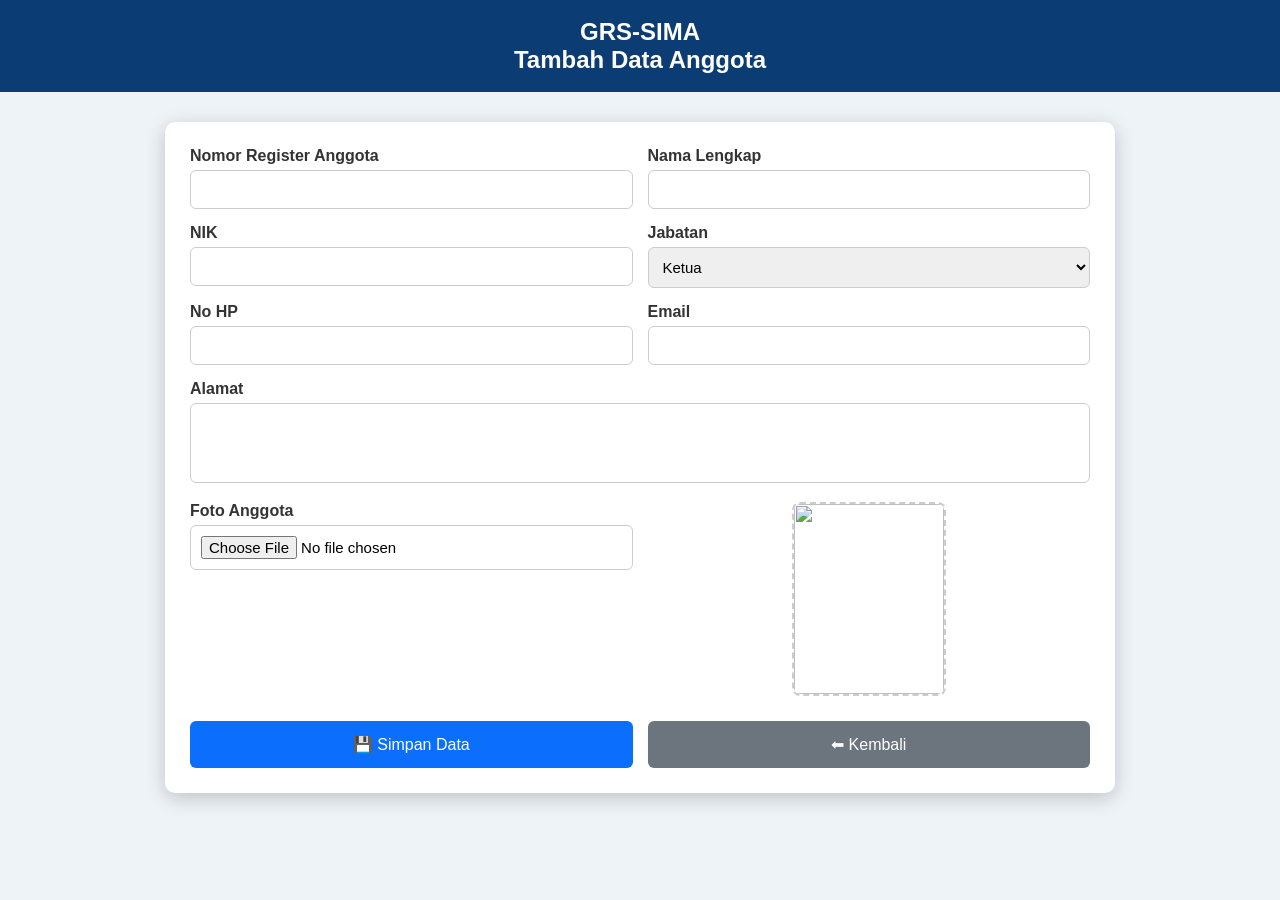
==== anggota.html @ 9936b5d3 "Add files via upload" ====
<!DOCTYPE html>
<html lang="id">
<head>

<meta charset="UTF-8">
<meta name="viewport" content="width=device-width, initial-scale=1.0">

<title>GRS-SIMA | Tambah Anggota</title>

<link rel="stylesheet" href="css/style.css">

<style>

body{
margin:0;
font-family:Arial,Helvetica,sans-serif;
background:#eef3f8;
}

.header{
background:#0B3C74;
color:white;
padding:18px;
text-align:center;
font-size:24px;
font-weight:bold;
}

.container{
width:900px;
max-width:95%;
margin:30px auto;
background:white;
border-radius:10px;
padding:25px;
box-shadow:0 5px 20px rgba(0,0,0,.2);
}

.row{
display:flex;
gap:15px;
margin-bottom:15px;
}

.col{
flex:1;
}

label{
display:block;
margin-bottom:5px;
font-weight:bold;
color:#333;
}

input,
select,
textarea{

width:100%;
padding:10px;
border:1px solid #ccc;
border-radius:6px;
box-sizing:border-box;
font-size:15px;

}

textarea{

resize:none;
height:80px;

}

.preview{

width:150px;
height:190px;
border:2px dashed #ccc;
display:flex;
align-items:center;
justify-content:center;
overflow:hidden;
margin:auto;
border-radius:8px;

}

.preview img{

width:100%;
height:100%;
object-fit:cover;

}

.button-area{

display:flex;
gap:15px;
margin-top:25px;

}

button{

flex:1;
padding:14px;
font-size:16px;
border:none;
border-radius:6px;
cursor:pointer;

}

.btn-save{

background:#0B6EFD;
color:white;

}

.btn-back{

background:#6c757d;
color:white;

}

</style>

</head>

<body>

<div class="header">

GRS-SIMA
<br>
Tambah Data Anggota

</div>

<div class="container">

<div class="row">

<div class="col">

<label>Nomor Register Anggota</label>

<input
type="text"
id="nomor">

</div>

<div class="col">

<label>Nama Lengkap</label>

<input
type="text"
id="nama">

</div>

</div>

<div class="row">

<div class="col">

<label>NIK</label>

<input
type="text"
id="nik">

</div>

<div class="col">

<label>Jabatan</label>

<select id="jabatan">

<option>Ketua</option>
<option>Wakil Ketua</option>
<option>Sekretaris</option>
<option>Bendahara</option>
<option>Koordinator</option>
<option>Anggota</option>

</select>

</div>

</div><div class="row">

<div class="col">

<label>No HP</label>

<input
type="text"
id="hp">

</div>

<div class="col">

<label>Email</label>

<input
type="email"
id="email">

</div>

</div>

<div class="row">

<div class="col">

<label>Alamat</label>

<textarea id="alamat"></textarea>

</div>

</div>

<div class="row">

<div class="col">

<label>Foto Anggota</label>

<input
type="file"
id="foto"
accept="image/*"
onchange="previewFoto(event)">

</div>

<div class="col">

<div class="preview">

<img
id="preview"
src="img/logo.png">

</div>

</div>

</div>

<div class="button-area">

<button
class="btn-save"
onclick="simpanData()">

💾 Simpan Data

</button>

<button
class="btn-back"
onclick="window.location.href='dashboard.html'">

⬅ Kembali

</button>

</div>

</div>


<script src="js/app.js"></script>

</body>
</html>
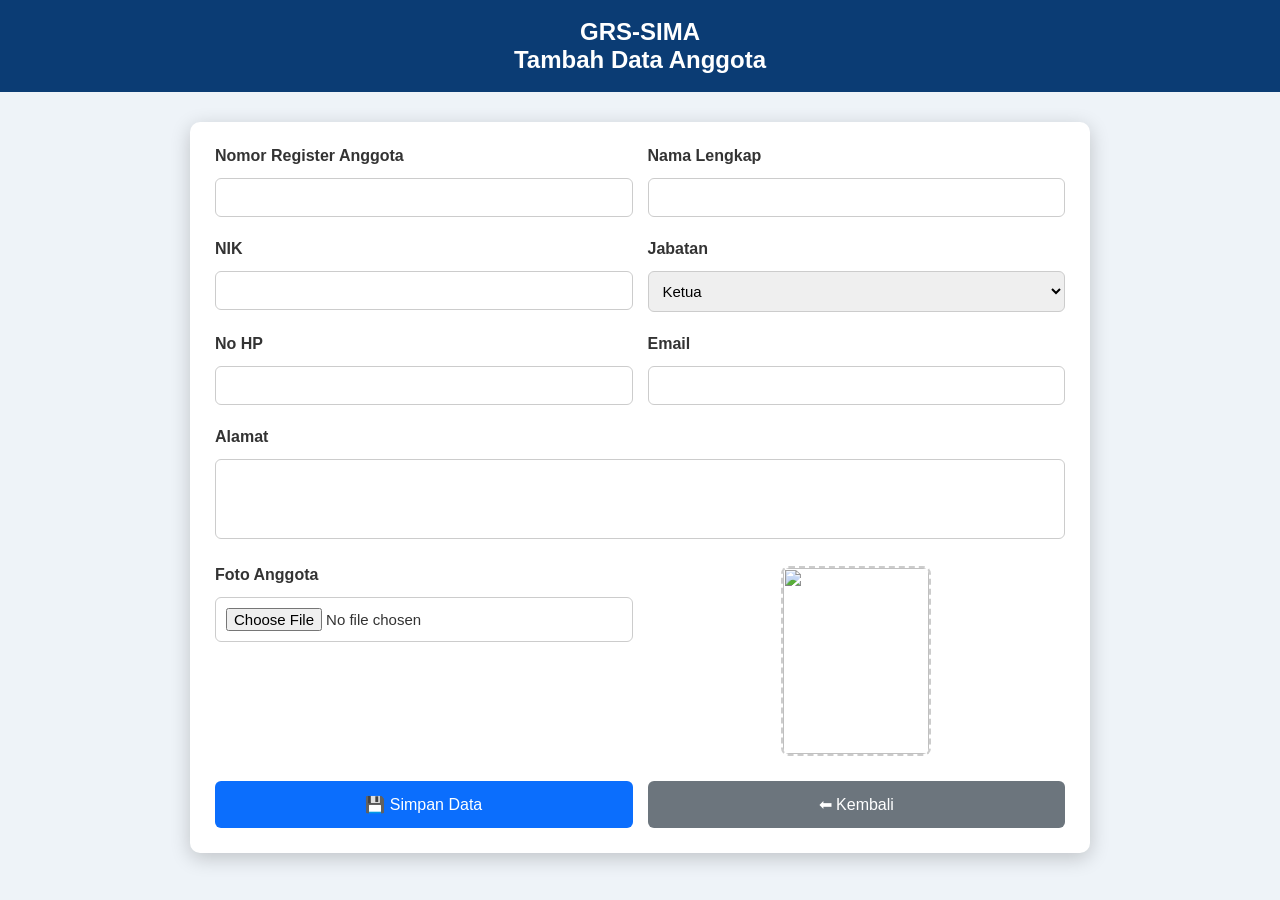
==== commit 98f6c0d0: "Update anggota.html" ====
--- a/anggota.html
+++ b/anggota.html
@@ -284,7 +284,7 @@
 </div>
 
 
-<script src="js/app.js"></script>
+<script type="module" src="js/app.js"></script>
 
 </body>
-</html>+</html>
--- a/css/style.css
+++ b/css/style.css
@@ -0,0 +1,147 @@
+*{
+    margin:0;
+    padding:0;
+    box-sizing:border-box;
+    font-family:Arial,Helvetica,sans-serif;
+}
+
+body{
+    background:#f4f6f9;
+    color:#333;
+}
+
+.header{
+    background:#0B3C74;
+    color:white;
+    padding:18px;
+    text-align:center;
+    font-size:24px;
+    font-weight:bold;
+}
+
+.container{
+    width:95%;
+    max-width:1100px;
+    margin:25px auto;
+    background:#fff;
+    padding:20px;
+    border-radius:10px;
+    box-shadow:0 2px 10px rgba(0,0,0,.15);
+}
+
+input,
+select,
+textarea{
+    width:100%;
+    padding:10px;
+    margin:8px 0;
+    border:1px solid #ccc;
+    border-radius:5px;
+}
+
+button{
+    padding:10px 18px;
+    border:none;
+    border-radius:5px;
+    cursor:pointer;
+    background:#0B6EFD;
+    color:white;
+}
+
+button:hover{
+    background:#084298;
+}
+
+table{
+    width:100%;
+    border-collapse:collapse;
+    margin-top:20px;
+}
+
+th{
+    background:#0B3C74;
+    color:white;
+    padding:10px;
+}
+
+td{
+    border:1px solid #ddd;
+    padding:10px;
+}
+
+.menu{
+    display:grid;
+    grid-template-columns:repeat(auto-fit,minmax(220px,1fr));
+    gap:20px;
+}
+
+.card{
+    background:white;
+    border-radius:10px;
+    padding:30px;
+    text-align:center;
+    box-shadow:0 2px 10px rgba(0,0,0,.15);
+    cursor:pointer;
+    transition:.3s;
+}
+
+.card:hover{
+    transform:translateY(-5px);
+    background:#0B3C74;
+    color:white;
+}
+
+a{
+    text-decoration:none;
+}
+/* ==========================
+   TEMPLATE KTA
+========================== */
+
+.kta-depan{
+    position: relative;
+    width: 340px;
+    margin: 20px auto;
+}
+
+.bg-kta{
+    width: 340px;
+    display: block;
+    border-radius: 12px;
+}
+
+.foto-kta{
+    position:absolute;
+    top:165px;
+    left:75px;
+    width:200px;
+    height:240px;
+    object-fit:cover;
+}
+
+.nama-kta{
+    position:absolute;
+    top:430px;
+    left:0;
+    width:100%;
+    text-align:center;
+    font-size:22px;
+    font-weight:bold;
+}
+
+.nomor-kta{
+    position:absolute;
+    top:468px;
+    left:0;
+    width:100%;
+    text-align:center;
+    font-size:18px;
+}
+
+.qr-kta{
+    position:absolute;
+    top:500px;
+    left:130px;
+    width:90px;
+    height:90px;
+}
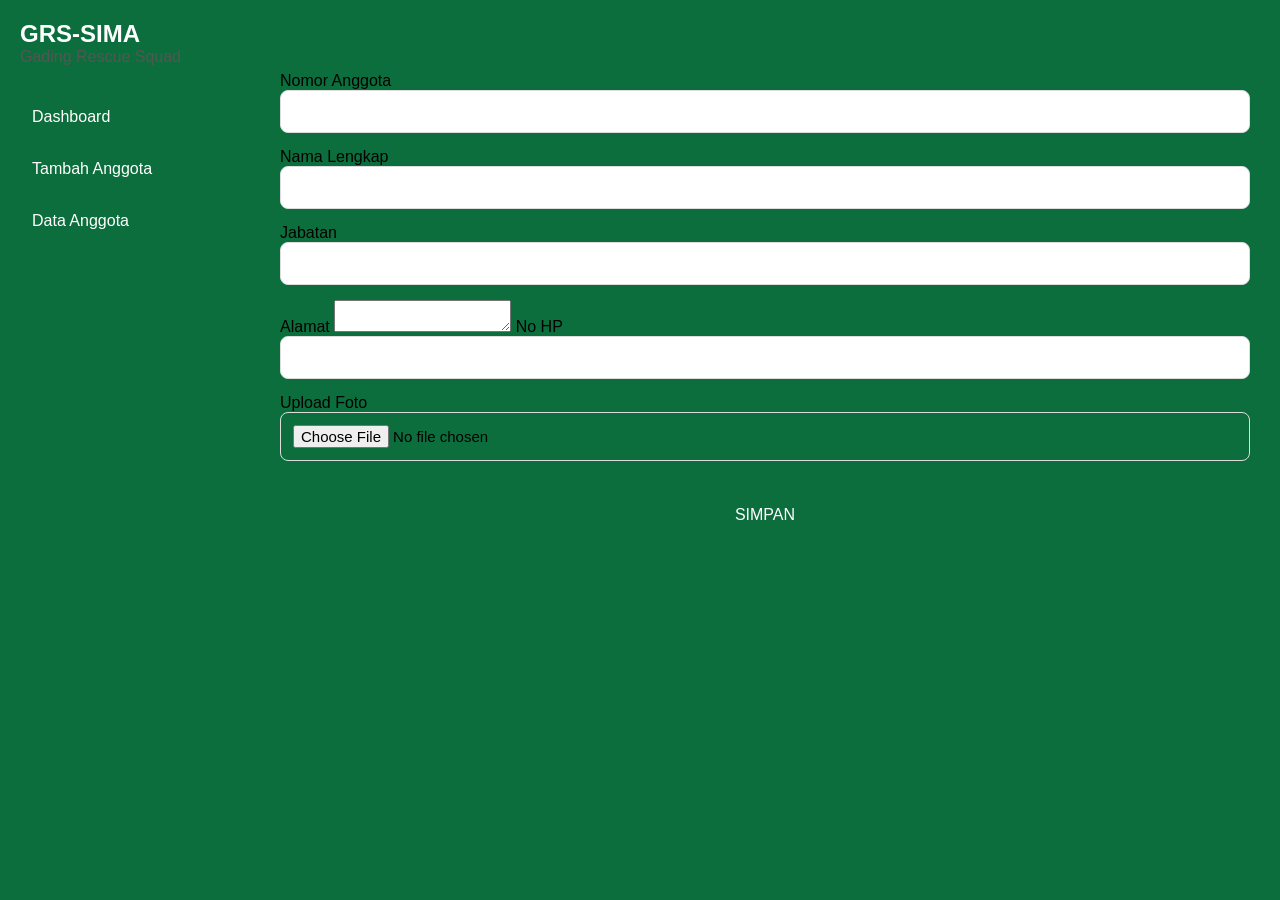
==== commit 9fd6a828: "Update anggota.html" ====
--- a/anggota.html
+++ b/anggota.html
@@ -1,205 +1,60 @@
 <!DOCTYPE html>
 <html lang="id">
 <head>
-
 <meta charset="UTF-8">
 <meta name="viewport" content="width=device-width, initial-scale=1.0">
-
-<title>GRS-SIMA | Tambah Anggota</title>
+<title>Tambah Anggota - GRS SIMA</title>
 
 <link rel="stylesheet" href="css/style.css">
-
-<style>
-
-body{
-margin:0;
-font-family:Arial,Helvetica,sans-serif;
-background:#eef3f8;
-}
-
-.header{
-background:#0B3C74;
-color:white;
-padding:18px;
-text-align:center;
-font-size:24px;
-font-weight:bold;
-}
-
-.container{
-width:900px;
-max-width:95%;
-margin:30px auto;
-background:white;
-border-radius:10px;
-padding:25px;
-box-shadow:0 5px 20px rgba(0,0,0,.2);
-}
-
-.row{
-display:flex;
-gap:15px;
-margin-bottom:15px;
-}
-
-.col{
-flex:1;
-}
-
-label{
-display:block;
-margin-bottom:5px;
-font-weight:bold;
-color:#333;
-}
-
-input,
-select,
-textarea{
-
-width:100%;
-padding:10px;
-border:1px solid #ccc;
-border-radius:6px;
-box-sizing:border-box;
-font-size:15px;
-
-}
-
-textarea{
-
-resize:none;
-height:80px;
-
-}
-
-.preview{
-
-width:150px;
-height:190px;
-border:2px dashed #ccc;
-display:flex;
-align-items:center;
-justify-content:center;
-overflow:hidden;
-margin:auto;
-border-radius:8px;
-
-}
-
-.preview img{
-
-width:100%;
-height:100%;
-object-fit:cover;
-
-}
-
-.button-area{
-
-display:flex;
-gap:15px;
-margin-top:25px;
-
-}
-
-button{
-
-flex:1;
-padding:14px;
-font-size:16px;
-border:none;
-border-radius:6px;
-cursor:pointer;
-
-}
-
-.btn-save{
-
-background:#0B6EFD;
-color:white;
-
-}
-
-.btn-back{
-
-background:#6c757d;
-color:white;
-
-}
-
-</style>
-
 </head>
 
 <body>
 
-<div class="header">
+<div class="sidebar">
 
-GRS-SIMA
-<br>
-Tambah Data Anggota
+<div class="brand">
+<h2>GRS-SIMA</h2>
+<p>Gading Rescue Squad</p>
+</div>
+
+<a href="dashboard.html">Dashboard</a>
+<a href="anggota.html">Tambah Anggota</a>
+<a href="data-anggota.html">Data Anggota</a>
 
 </div>
 
-<div class="container">
+<div class="content">
 
-<div class="row">
+<h1>Tambah Anggota</h1>
 
-<div class="col">
+<form id="formAnggota">
 
-<label>Nomor Register Anggota</label>
+<label>Nomor Anggota</label>
 
 <input
 type="text"
-id="nomor">
-
-</div>
-
-<div class="col">
+id="id"
+readonly>
 
 <label>Nama Lengkap</label>
 
 <input
 type="text"
-id="nama">
+id="nama"
+required>
 
-</div>
-
-</div>
-
-<div class="row">
-
-<div class="col">
-
-<label>NIK</label>
+<label>Jabatan</label>
 
 <input
 type="text"
-id="nik">
+id="jabatan"
+required>
 
-</div>
+<label>Alamat</label>
 
-<div class="col">
-
-<label>Jabatan</label>
-
-<select id="jabatan">
-
-<option>Ketua</option>
-<option>Wakil Ketua</option>
-<option>Sekretaris</option>
-<option>Bendahara</option>
-<option>Koordinator</option>
-<option>Anggota</option>
-
-</select>
-
-</div>
-
-</div><div class="row">
-
-<div class="col">
+<textarea
+id="alamat"
+required></textarea>
 
 <label>No HP</label>
 
@@ -207,84 +62,28 @@
 type="text"
 id="hp">
 
-</div>
-
-<div class="col">
-
-<label>Email</label>
-
-<input
-type="email"
-id="email">
-
-</div>
-
-</div>
-
-<div class="row">
-
-<div class="col">
-
-<label>Alamat</label>
-
-<textarea id="alamat"></textarea>
-
-</div>
-
-</div>
-
-<div class="row">
-
-<div class="col">
-
-<label>Foto Anggota</label>
+<label>Upload Foto</label>
 
 <input
 type="file"
 id="foto"
-accept="image/*"
-onchange="previewFoto(event)">
+accept="image/*">
+
+<img
+id="preview"
+class="preview">
+
+<button type="submit">
+
+SIMPAN
+
+</button>
+
+</form>
 
 </div>
 
-<div class="col">
-
-<div class="preview">
-
-<img
-id="preview"
-src="img/logo.png">
-
-</div>
-
-</div>
-
-</div>
-
-<div class="button-area">
-
-<button
-class="btn-save"
-onclick="simpanData()">
-
-💾 Simpan Data
-
-</button>
-
-<button
-class="btn-back"
-onclick="window.location.href='dashboard.html'">
-
-⬅ Kembali
-
-</button>
-
-</div>
-
-</div>
-
-
-<script type="module" src="js/app.js"></script>
+<script src="js/anggota.js"></script>
 
 </body>
 </html>
--- a/css/style.css
+++ b/css/style.css
@@ -1,147 +1,236 @@
 *{
-    margin:0;
-    padding:0;
-    box-sizing:border-box;
-    font-family:Arial,Helvetica,sans-serif;
+
+margin:0;
+padding:0;
+box-sizing:border-box;
+font-family:Arial,Helvetica,sans-serif;
+
 }
 
 body{
-    background:#f4f6f9;
-    color:#333;
-}
-
-.header{
-    background:#0B3C74;
-    color:white;
-    padding:18px;
-    text-align:center;
-    font-size:24px;
-    font-weight:bold;
-}
-
-.container{
-    width:95%;
-    max-width:1100px;
-    margin:25px auto;
-    background:#fff;
-    padding:20px;
-    border-radius:10px;
-    box-shadow:0 2px 10px rgba(0,0,0,.15);
-}
-
-input,
-select,
-textarea{
-    width:100%;
-    padding:10px;
-    margin:8px 0;
-    border:1px solid #ccc;
-    border-radius:5px;
+
+background:#0d6e3d;
+
+}
+
+.login-page{
+
+display:flex;
+justify-content:center;
+align-items:center;
+height:100vh;
+
+}
+
+.login-box{
+
+width:350px;
+
+background:white;
+
+padding:30px;
+
+border-radius:15px;
+
+text-align:center;
+
+box-shadow:0 10px 25px rgba(0,0,0,.2);
+
+}
+
+.logo{
+
+width:110px;
+
+margin-bottom:15px;
+
+}
+
+h1{
+
+color:#0d6e3d;
+
+margin-bottom:5px;
+
+}
+
+p{
+
+color:#555;
+
+margin-bottom:15px;
+
+}
+
+input{
+
+width:100%;
+
+padding:12px;
+
+margin-bottom:15px;
+
+border:1px solid #ddd;
+
+border-radius:8px;
+
+font-size:15px;
+
 }
 
 button{
-    padding:10px 18px;
-    border:none;
-    border-radius:5px;
-    cursor:pointer;
-    background:#0B6EFD;
-    color:white;
+
+width:100%;
+
+padding:12px;
+
+background:#0d6e3d;
+
+color:white;
+
+border:none;
+
+border-radius:8px;
+
+font-size:16px;
+
+cursor:pointer;
+
+transition:.3s;
+
 }
 
 button:hover{
-    background:#084298;
-}
-
-table{
-    width:100%;
-    border-collapse:collapse;
-    margin-top:20px;
-}
-
-th{
-    background:#0B3C74;
-    color:white;
-    padding:10px;
-}
-
-td{
-    border:1px solid #ddd;
-    padding:10px;
-}
-
-.menu{
-    display:grid;
-    grid-template-columns:repeat(auto-fit,minmax(220px,1fr));
-    gap:20px;
+
+background:#0b5d34;
+
+}
+
+#error{
+
+color:red;
+
+font-size:14px;
+
+margin-top:10px;
+
+}
+.sidebar{
+
+position:fixed;
+
+left:0;
+
+top:0;
+
+width:230px;
+
+height:100%;
+
+background:#0d6e3d;
+
+padding:20px;
+
+}
+
+.brand{
+
+color:white;
+
+margin-bottom:30px;
+
+}
+
+.sidebar a{
+
+display:block;
+
+color:white;
+
+padding:12px;
+
+text-decoration:none;
+
+border-radius:8px;
+
+margin-bottom:10px;
+
+}
+
+.sidebar a:hover{
+
+background:#198754;
+
+}
+
+.content{
+
+margin-left:250px;
+
+padding:30px;
+
+}
+
+.cards{
+
+display:flex;
+
+gap:20px;
+
+margin-top:20px;
+
+margin-bottom:30px;
+
+flex-wrap:wrap;
+
 }
 
 .card{
-    background:white;
-    border-radius:10px;
-    padding:30px;
-    text-align:center;
-    box-shadow:0 2px 10px rgba(0,0,0,.15);
-    cursor:pointer;
-    transition:.3s;
-}
-
-.card:hover{
-    transform:translateY(-5px);
-    background:#0B3C74;
-    color:white;
-}
-
-a{
-    text-decoration:none;
-}
-/* ==========================
-   TEMPLATE KTA
-========================== */
-
-.kta-depan{
-    position: relative;
-    width: 340px;
-    margin: 20px auto;
-}
-
-.bg-kta{
-    width: 340px;
-    display: block;
-    border-radius: 12px;
-}
-
-.foto-kta{
-    position:absolute;
-    top:165px;
-    left:75px;
-    width:200px;
-    height:240px;
-    object-fit:cover;
-}
-
-.nama-kta{
-    position:absolute;
-    top:430px;
-    left:0;
-    width:100%;
-    text-align:center;
-    font-size:22px;
-    font-weight:bold;
-}
-
-.nomor-kta{
-    position:absolute;
-    top:468px;
-    left:0;
-    width:100%;
-    text-align:center;
-    font-size:18px;
-}
-
-.qr-kta{
-    position:absolute;
-    top:500px;
-    left:130px;
-    width:90px;
-    height:90px;
-}+
+background:white;
+
+padding:20px;
+
+border-radius:10px;
+
+box-shadow:0 5px 10px rgba(0,0,0,.1);
+
+width:220px;
+
+}
+
+.menu-grid{
+
+display:grid;
+
+grid-template-columns:repeat(auto-fit,minmax(180px,1fr));
+
+gap:20px;
+
+margin-top:20px;
+
+}
+
+.menu-box{
+
+background:#0d6e3d;
+
+color:white;
+
+padding:30px;
+
+text-align:center;
+
+text-decoration:none;
+
+border-radius:10px;
+
+font-size:18px;
+
+}
+
+.menu-box:hover{
+
+background:#198754;
+
+}
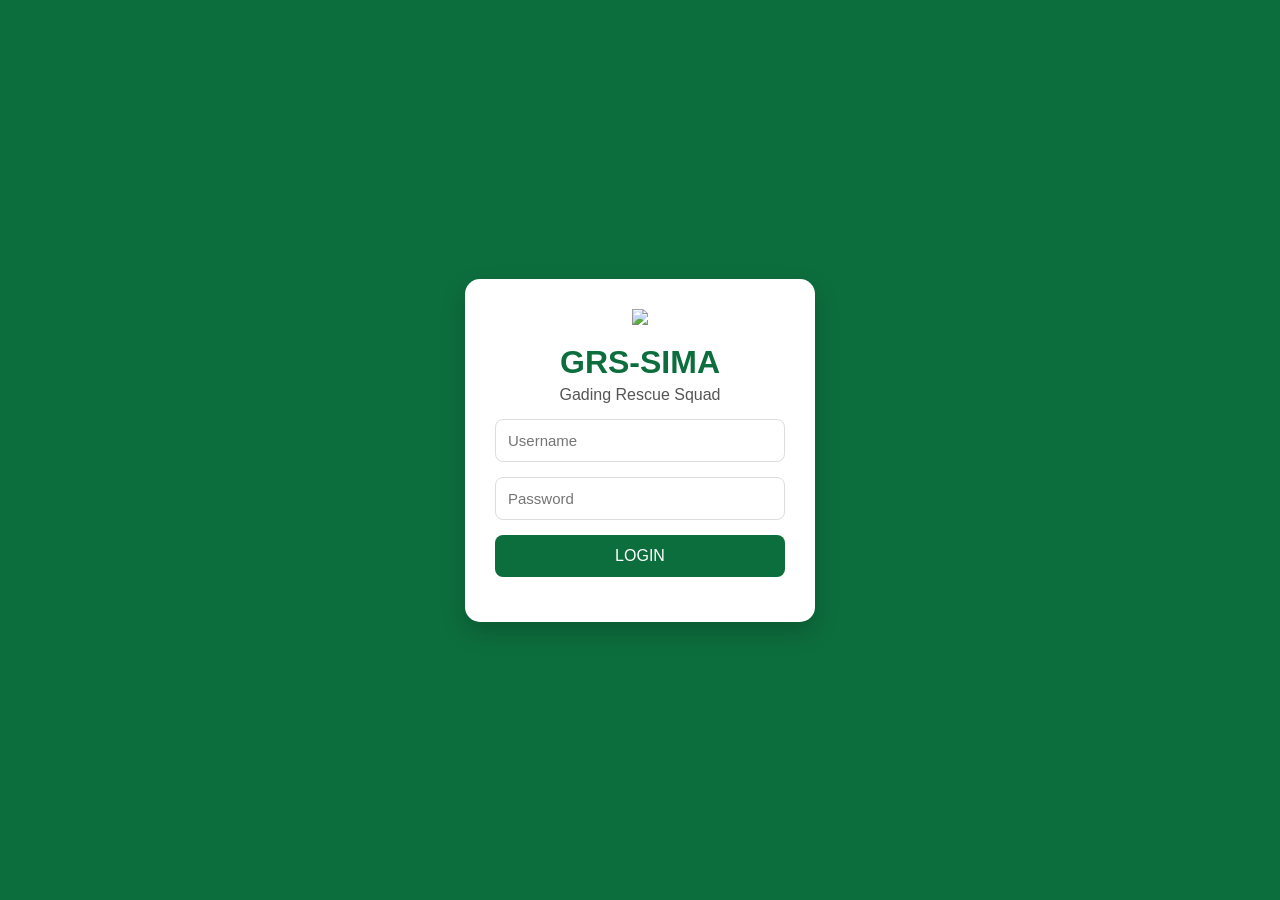
==== commit 7de7603e: "Update anggota.html" ====
--- a/anggota.html
+++ b/anggota.html
@@ -25,7 +25,7 @@
 
 <div class="content">
 
-<h1>Tambah Anggota</h1>
+<h1 id="judulForm">Tambah Anggota</h1>
 
 <form id="formAnggota">
 
@@ -84,6 +84,10 @@
 </div>
 
 <script src="js/anggota.js"></script>
-
+<script>
+if(localStorage.getItem("editIndex")!==null){
+    document.getElementById("judulForm").innerHTML="Edit Anggota";
+}
+</script>
 </body>
 </html>
--- a/css/style.css
+++ b/css/style.css
@@ -228,9 +228,126 @@
 font-size:18px;
 
 }
-
+textarea{
+
+width:100%;
+
+padding:12px;
+
+border:1px solid #ddd;
+
+border-radius:8px;
+
+margin-bottom:15px;
+
+resize:vertical;
+
+min-height:90px;
+
+}
+
+.preview{
+
+width:140px;
+
+height:180px;
+
+object-fit:cover;
+
+border-radius:8px;
+
+margin-top:10px;
+
+margin-bottom:20px;
+
+border:1px solid #ccc;
+
+display:block;
+
+}
 .menu-box:hover{
 
 background:#198754;
 
 }
+.table{
+
+width:100%;
+
+border-collapse:collapse;
+
+background:white;
+
+}
+
+.table th{
+
+background:#0d6e3d;
+
+color:white;
+
+padding:12px;
+
+}
+
+.table td{
+
+padding:10px;
+
+border:1px solid #ddd;
+
+text-align:center;
+
+}
+
+.table img{
+
+width:60px;
+
+height:75px;
+
+object-fit:cover;
+
+border-radius:6px;
+
+}
+
+.btn{
+
+padding:8px 12px;
+
+border:none;
+
+border-radius:6px;
+
+cursor:pointer;
+
+margin:2px;
+
+color:white;
+
+}
+
+.edit{
+
+background:#0d6efd;
+
+}
+
+.hapus{
+
+background:#dc3545;
+
+}
+
+.kta{
+
+background:#198754;
+
+}
+
+.qr{
+
+background:#6f42c1;
+
+}
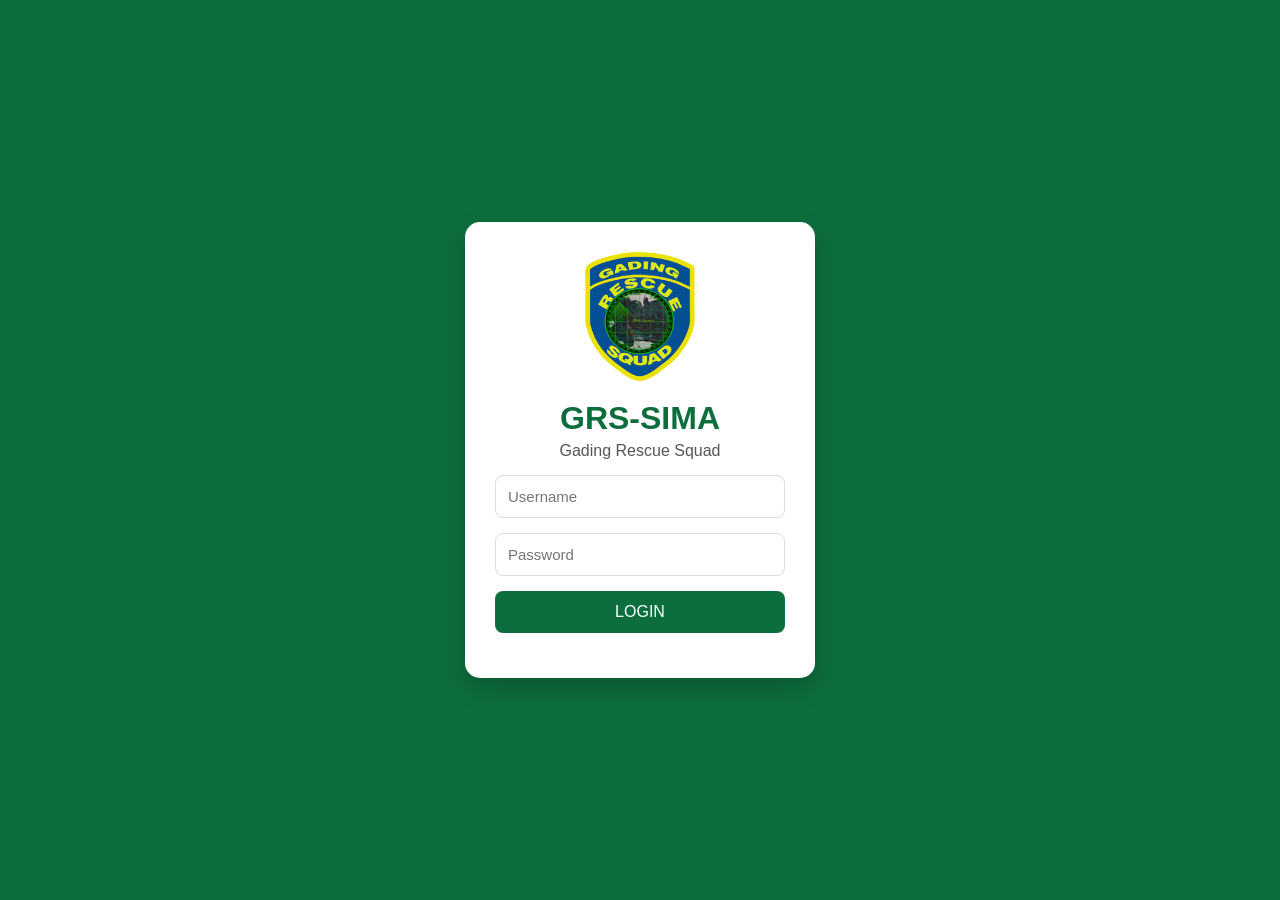
==== commit d5f8cc15: "Update anggota.html" ====
--- a/anggota.html
+++ b/anggota.html
@@ -35,6 +35,14 @@
 type="text"
 id="id"
 readonly>
+
+<label>Nomor Register</label>
+
+<input
+type="text"
+id="register"
+placeholder="Contoh: 17.92.1001"
+required>
 
 <label>Nama Lengkap</label>
 
--- a/css/style.css
+++ b/css/style.css
@@ -351,3 +351,109 @@
 background:#6f42c1;
 
 }
+#kartu{
+
+width:340px;
+
+padding:20px;
+
+background:white;
+
+margin:auto;
+
+border-radius:12px;
+
+text-align:center;
+
+box-shadow:0 5px 20px rgba(0,0,0,.2);
+
+}
+
+#foto{
+
+width:120px;
+
+height:150px;
+
+object-fit:cover;
+
+border-radius:8px;
+
+}
+#kartu{
+
+width:340px;
+
+padding:20px;
+
+background:white;
+
+margin:auto;
+
+border-radius:12px;
+
+text-align:center;
+
+box-shadow:0 5px 20px rgba(0,0,0,.2);
+
+}
+
+#foto{
+
+width:120px;
+
+height:150px;
+
+object-fit:cover;
+
+border-radius:8px;
+
+}
+#reader{
+
+max-width:400px;
+
+margin:auto;
+
+}
+.detail-card{
+
+width:420px;
+
+margin:auto;
+
+background:white;
+
+padding:25px;
+
+border-radius:15px;
+
+box-shadow:0 5px 20px rgba(0,0,0,.2);
+
+text-align:center;
+
+}
+
+.detail-card img{
+
+width:160px;
+
+height:200px;
+
+object-fit:cover;
+
+border-radius:10px;
+
+margin-bottom:20px;
+
+}
+
+.detail-card p{
+
+text-align:left;
+
+margin:10px 0;
+
+font-size:16px;
+
+}
